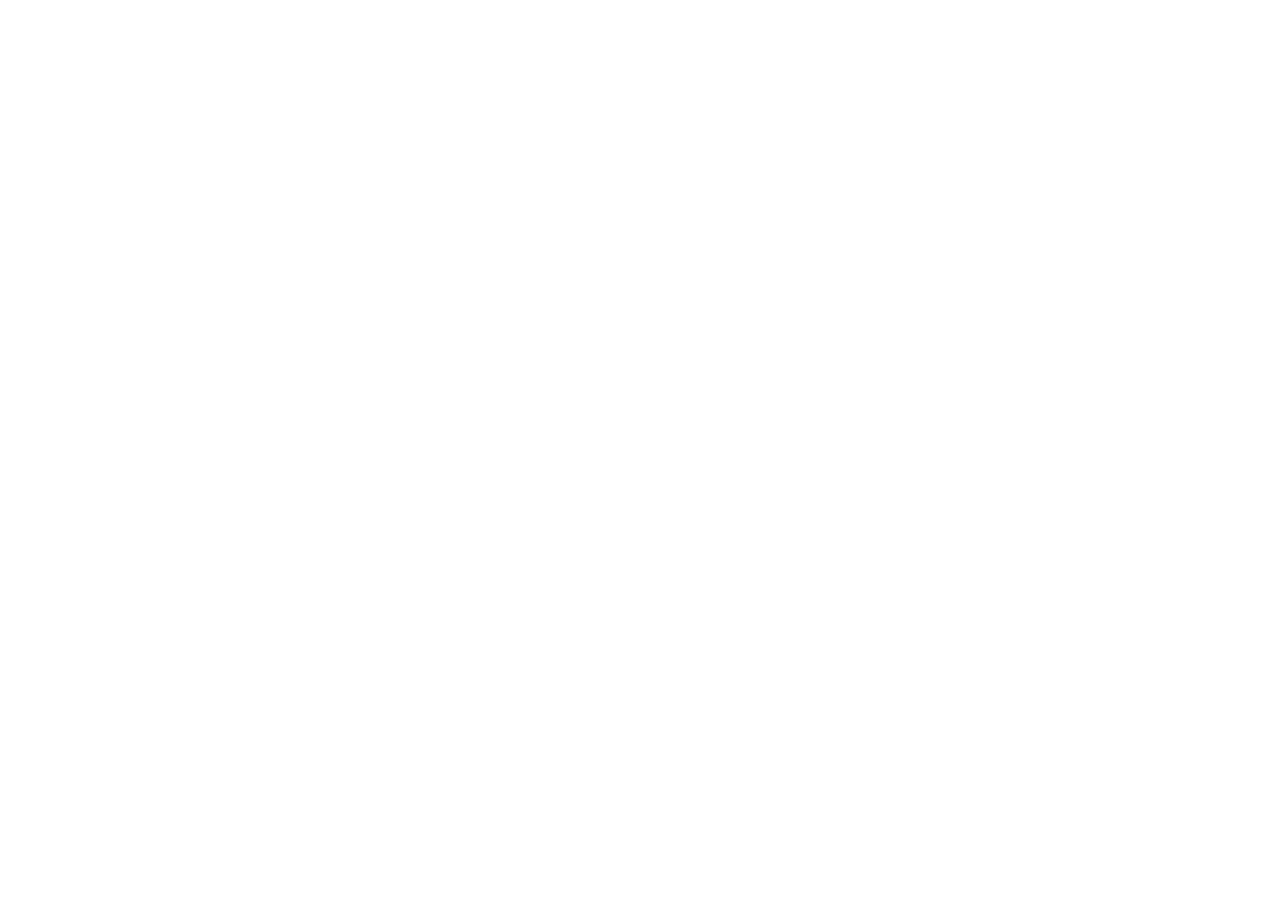
==== Assets/index.html @ 1d45ef32 "Initial commit. Added project files." ====
<!DOCTYPE html>
<html lang="en">
<head>
    <meta charset="UTF-8">
    <meta http-equiv="X-UA-Compatible" content="IE=edge">
    <meta name="viewport" content="width=device-width, initial-scale=1.0">
    <title>Jashawn Rogers|Portfolio</title>
    <link rel="stylesheet" href="/Assets/css/reset.css">
    <link rel="stylesheet" href="/Assets/css/style.css">
</head>
<body>
    
</body>
</html>
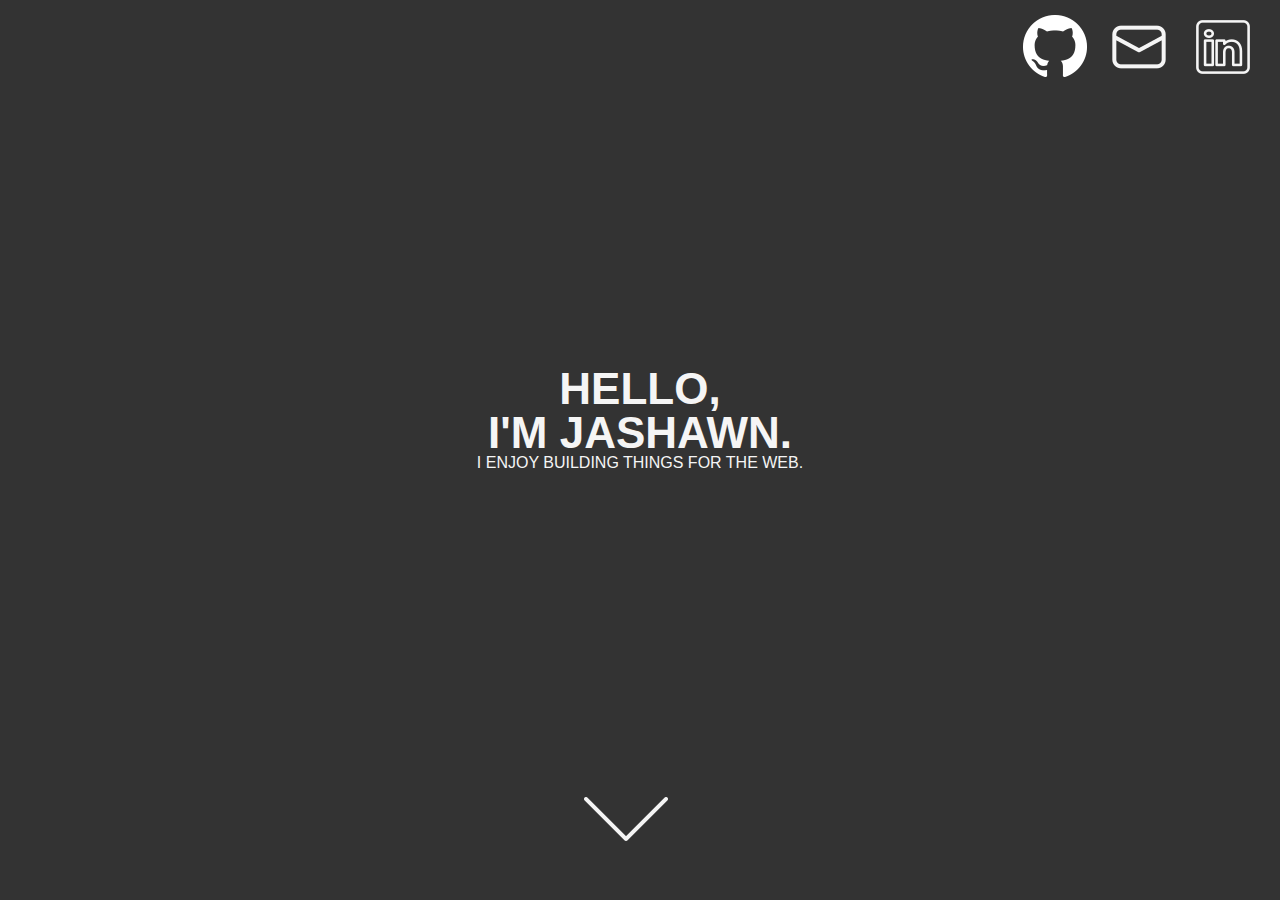
==== commit 34236568: "Created header" ====
--- a/Assets/index.html
+++ b/Assets/index.html
@@ -9,6 +9,29 @@
     <link rel="stylesheet" href="/Assets/css/style.css">
 </head>
 <body>
+    <header class="hero">
+        <nav>
+            <ul class="header-ul">
+                <li><a href="#"><img src="./images/GitHub-Mark/PNG/GitHub-Mark-Light-64px.png" alt="Link to my Github profile."></a></li>
+                <li><a href="#"><img class="email-icon"  src="./images/mail-64.png" alt="E-mail"></a></li>
+                <li><a href="#"><img class="linkedin-icon" src="./images/icons8-linkedin-64.png" alt="Linkedin"></a></li>
+            </ul>
+        </nav>
+        
+        <div class="greeting">
+            <h1 class="hello">HELLO,<h1>
+            <h1 class="name">I'M JASHAWN.</h1>
+            <p class="text">I enjoy building things for the web.</p>
+        </div>
+
+        <div class="continue">
+           <button onclick="window.location.href='#';"  class="continue-btn">
+                <img src="./images/chevron-arrow-100.png" alt="continue">
+           </button>
+        </div>
+    </header>
+
+
     
 </body>
 </html>--- a/Assets/css/style.css
+++ b/Assets/css/style.css
@@ -0,0 +1,69 @@
+header{
+    height: 100vh;
+    background-color: rgb(51, 51, 51);
+    text-transform: uppercase;
+}
+
+.header-ul {
+    display: flex;
+    justify-content: flex-end;
+
+    padding: 15px;
+}
+
+.header-ul > li {
+    margin: 0px 10px;
+}
+
+.greeting{
+    display: flex;
+    flex-direction: column;
+    align-items: center;
+
+    color: whitesmoke;
+
+    padding-top: 30vh;
+}
+ .hello, .name {
+    font-size: 2.75rem;
+ }
+
+
+ .continue {
+    position: absolute;
+    bottom: 3%;
+    left: 45%;
+
+    animation: bounce 1.5s infinite ease-in-out;
+ }
+
+ .continue-btn {
+    background-color: transparent;
+    border: none;
+ }
+
+ .continue-btn:hover {
+    cursor: pointer;
+ }
+ 
+
+ @keyframes bounce {
+    0%,
+
+    50% {
+        -webkit-transform: translateY(8px);
+        transform: translateY(8px);
+    }
+
+    100% {
+        -webkit-transform: translateY(0);
+        transform: translateY(0);
+    }
+ }
+
+
+
+
+
+
+
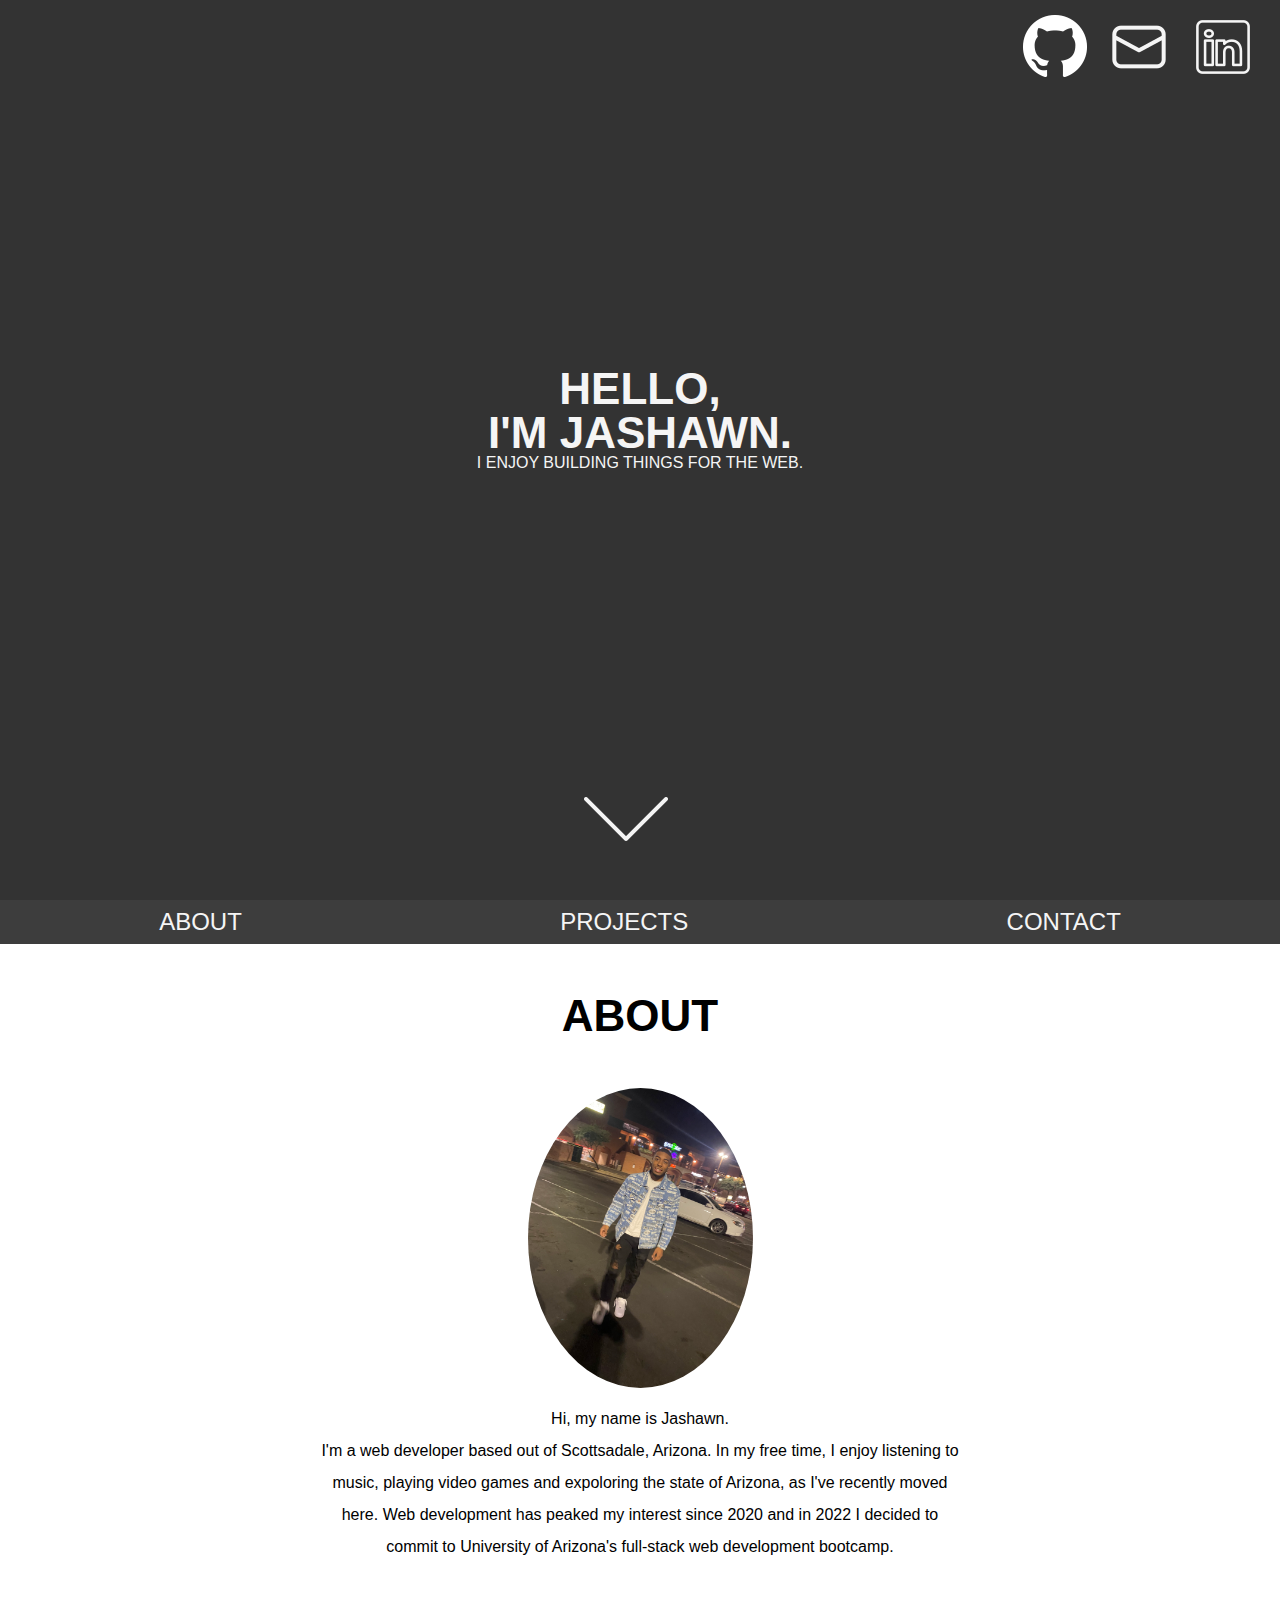
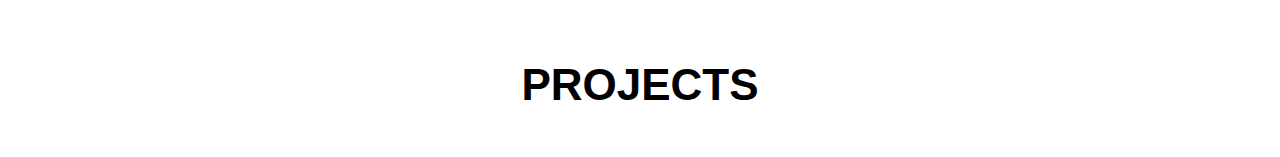
==== commit 1acd48e8: "Created about me section" ====
--- a/Assets/index.html
+++ b/Assets/index.html
@@ -19,8 +19,8 @@
         </nav>
         
         <div class="greeting">
-            <h1 class="hello">HELLO,<h1>
-            <h1 class="name">I'M JASHAWN.</h1>
+            <h1 class="title">HELLO,<h1>
+            <h1 class="title">I'M JASHAWN.</h1>
             <p class="text">I enjoy building things for the web.</p>
         </div>
 
@@ -32,6 +32,38 @@
     </header>
 
 
+    <section class="about-section">
+        <nav class="page-nav">
+            <ul class="page-ul">
+                <li class="page-li"><a class="page-ul-text"  href="#">About</a></li>
+                <li class="page-li"><a class="page-ul-text"  href="#">Projects</a></li>
+                <li class="page-li"><a class="page-ul-text"  href="#">Contact</a></li>
+            </ul>
+        </nav>
+
+        <article class="about-me">
+            <h2 class="title section-title">ABOUT</h2>
+
+            <div class="pic">
+                <img class="pic-of-me"  src="./images/me.jpeg" alt="Jashawn rogers">
+            </div>
+            
+            <div class="about-me-text">
+                <p>Hi, my name is Jashawn. <br> I'm a web developer based out of Scottsadale, Arizona. In my free time, I enjoy listening to music, playing video games and expoloring the state of Arizona, as I've recently moved here. Web development has peaked my interest since 2020 and in 2022 I decided to commit to University of Arizona's full-stack web development bootcamp.  </p>
+            </div>
+        </article>
+    </section>
+
+    <section>
+        <h2 class="title section-title">PROJECTS</h2>
+
+        <div class="projects">
+            <article class="card">
+                
+            </article>
+        </div>
+    </section>
+
     
 </body>
 </html>--- a/Assets/css/style.css
+++ b/Assets/css/style.css
@@ -24,7 +24,7 @@
 
     padding-top: 30vh;
 }
- .hello, .name {
+ .title {
     font-size: 2.75rem;
  }
 
@@ -62,8 +62,52 @@
  }
 
 
+/* SITE NAV */
+.page-ul {
+    display: flex;
+    justify-content: space-around;
+
+    background-color: #3d3d3d;
+}
+
+.page-li {
+    padding: 10px;
+}
+.page-ul-text {
+    text-decoration: none;
+    font-size: 1.5rem;
+    text-transform: uppercase;
+    color: whitesmoke;
+}
 
 
+.pic-of-me {
+    height: auto;
+    width: auto;
+    max-width: 300px;
+    max-height: 300px;
+    border-radius: 50%;
+}
 
+.pic {
+    display: flex;
+    justify-content: center;
+}
 
+.section-title {
+    display: flex;
+    justify-content: center;
+    padding: 50px 0;
+}
 
+.about-me-text {
+    
+    margin: 0 25%;
+    padding-top: 15px;
+    padding-bottom: 50px;
+    line-height: 2;
+    text-align: center;
+
+    display: flex;
+    justify-content: center;
+}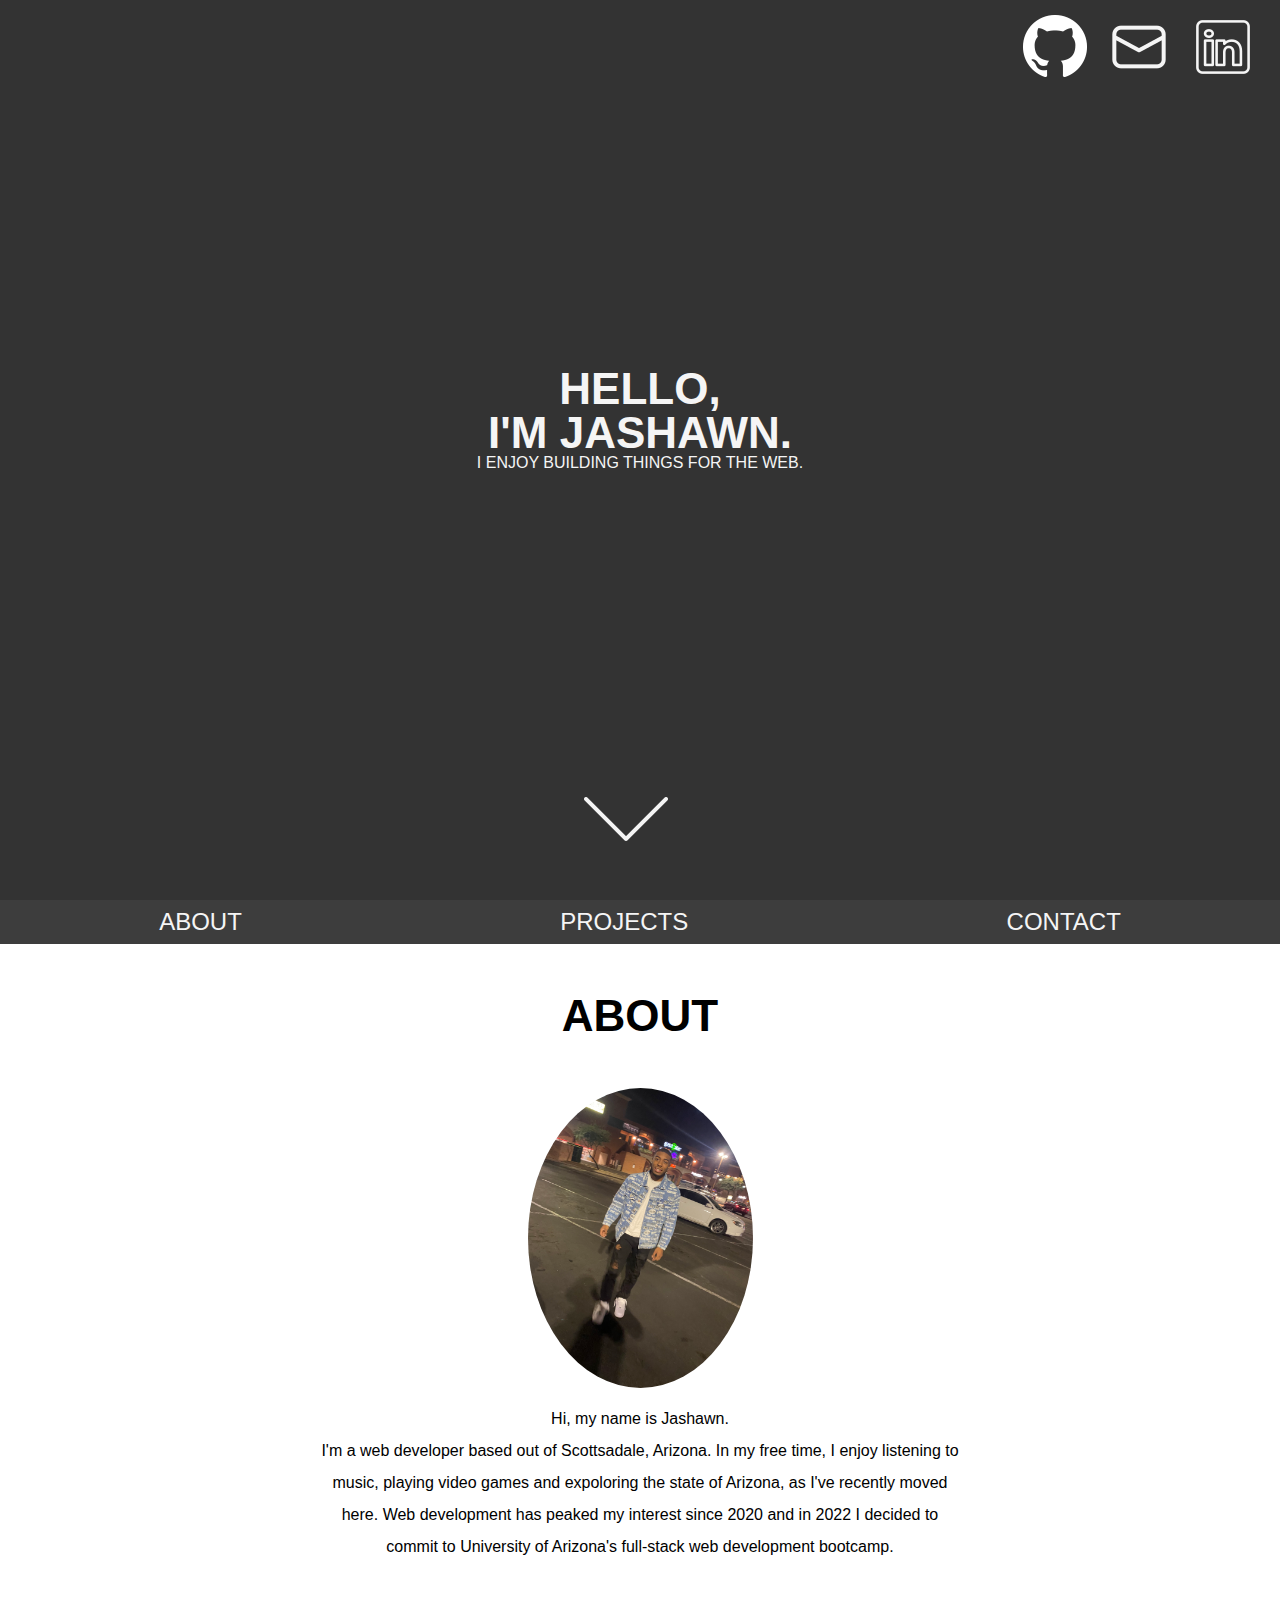
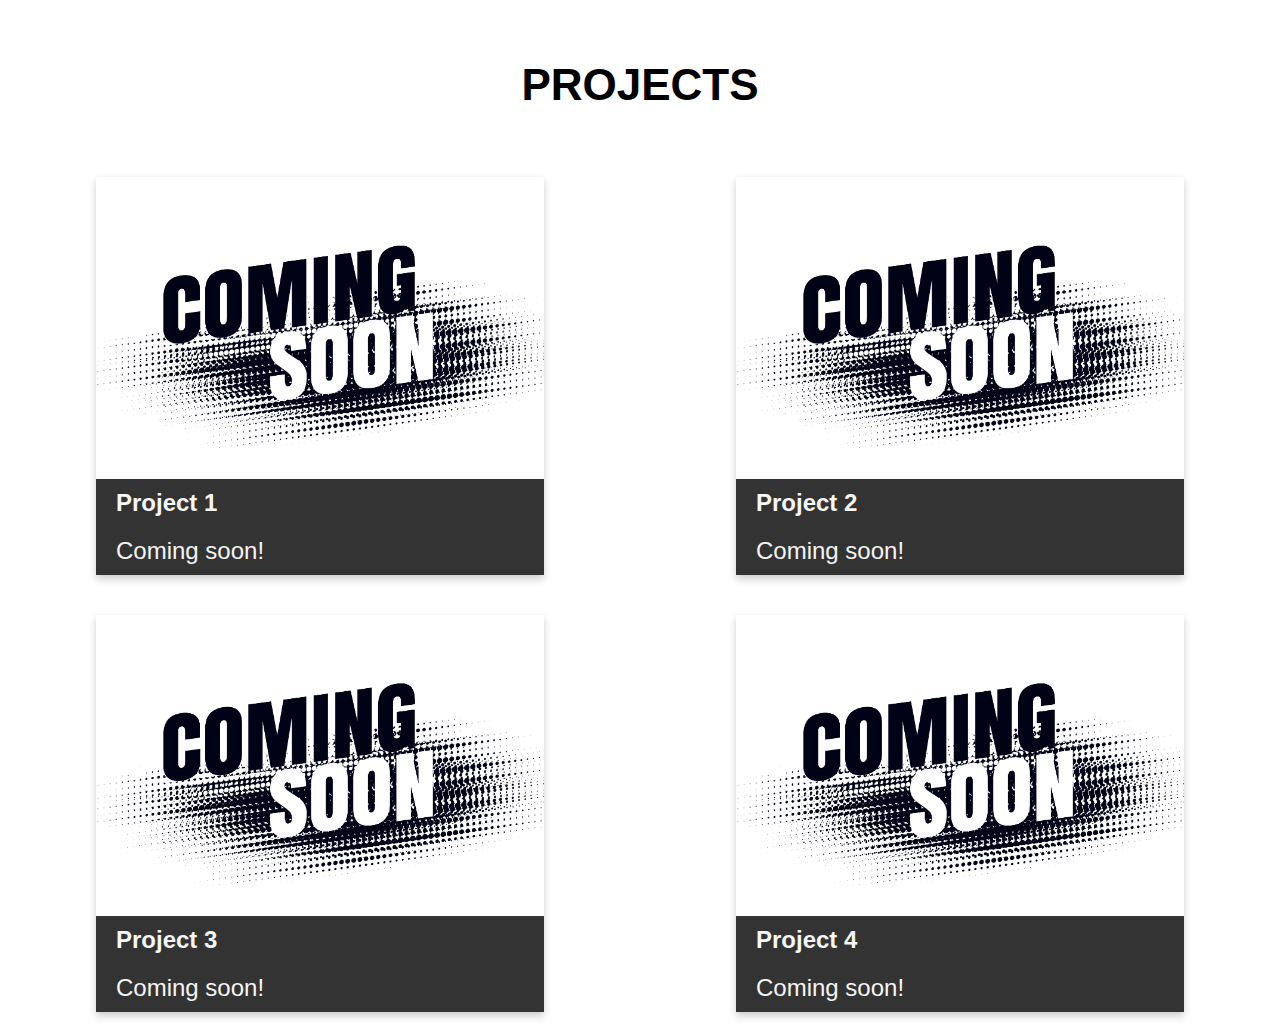
==== commit 21a70772: "Created projects section" ====
--- a/Assets/index.html
+++ b/Assets/index.html
@@ -44,7 +44,7 @@
         <article class="about-me">
             <h2 class="title section-title">ABOUT</h2>
 
-            <div class="pic">
+            <div class="pic-of-me-container">
                 <img class="pic-of-me"  src="./images/me.jpeg" alt="Jashawn rogers">
             </div>
             
@@ -54,16 +54,43 @@
         </article>
     </section>
 
-    <section>
-        <h2 class="title section-title">PROJECTS</h2>
+    <section class="project-section">
+        <h2 class="title section-title">PROJECTS</h2>   
 
         <div class="projects">
             <article class="card">
-                
+                <img class="coming-soon"  src="./images/coming-soon.jpg" alt="Project coming soon">
+                <div class="card-text">
+                    <h3>Project 1</h3>
+                    <p>Coming soon!</p>
+                </div>
+            </article>
+
+            <article class="card">
+                <img class="coming-soon"  src="./images/coming-soon.jpg" alt="Project coming soon">
+                <div class="card-text">
+                    <h3>Project 2</h3>
+                    <p>Coming soon!</p>
+                </div>
+            </article>
+
+            <article class="card">
+                <img class="coming-soon"  src="./images/coming-soon.jpg" alt="Project coming soon">
+                <div class="card-text">
+                    <h3>Project 3</h3>
+                    <p>Coming soon!</p>
+                </div>
+            </article>
+
+            <article class="card">
+                <img class="coming-soon"  src="./images/coming-soon.jpg" alt="Project coming soon">
+                <div class="card-text">
+                    <h3>Project 4</h3>
+                    <p>Coming soon!</p>
+                </div>
             </article>
         </div>
+
     </section>
-
-    
 </body>
 </html>--- a/Assets/css/style.css
+++ b/Assets/css/style.css
@@ -89,7 +89,7 @@
     border-radius: 50%;
 }
 
-.pic {
+.pic-of-me-container {
     display: flex;
     justify-content: center;
 }
@@ -110,4 +110,35 @@
 
     display: flex;
     justify-content: center;
-}+}
+
+/* PROJECTS */
+.projects {
+    display: flex;
+    flex-wrap: wrap;
+    justify-content: space-around;
+}
+
+
+.card {
+    width: 35%;
+    box-shadow: 0 4px 8px 0 rgba(0,0,0,0.2);
+    margin: 20px;
+}
+
+.coming-soon {
+    width: 100%;
+}
+
+.card-text {
+    line-height: 2;
+    font-size: 1.5rem;
+    padding-left: 20px;
+
+    background-color: rgb(51, 51, 51);
+    color: whitesmoke;
+} 
+
+.card:hover {
+    box-shadow: 0 8px 16px 0 rgba(0,0,0,0.2);
+  }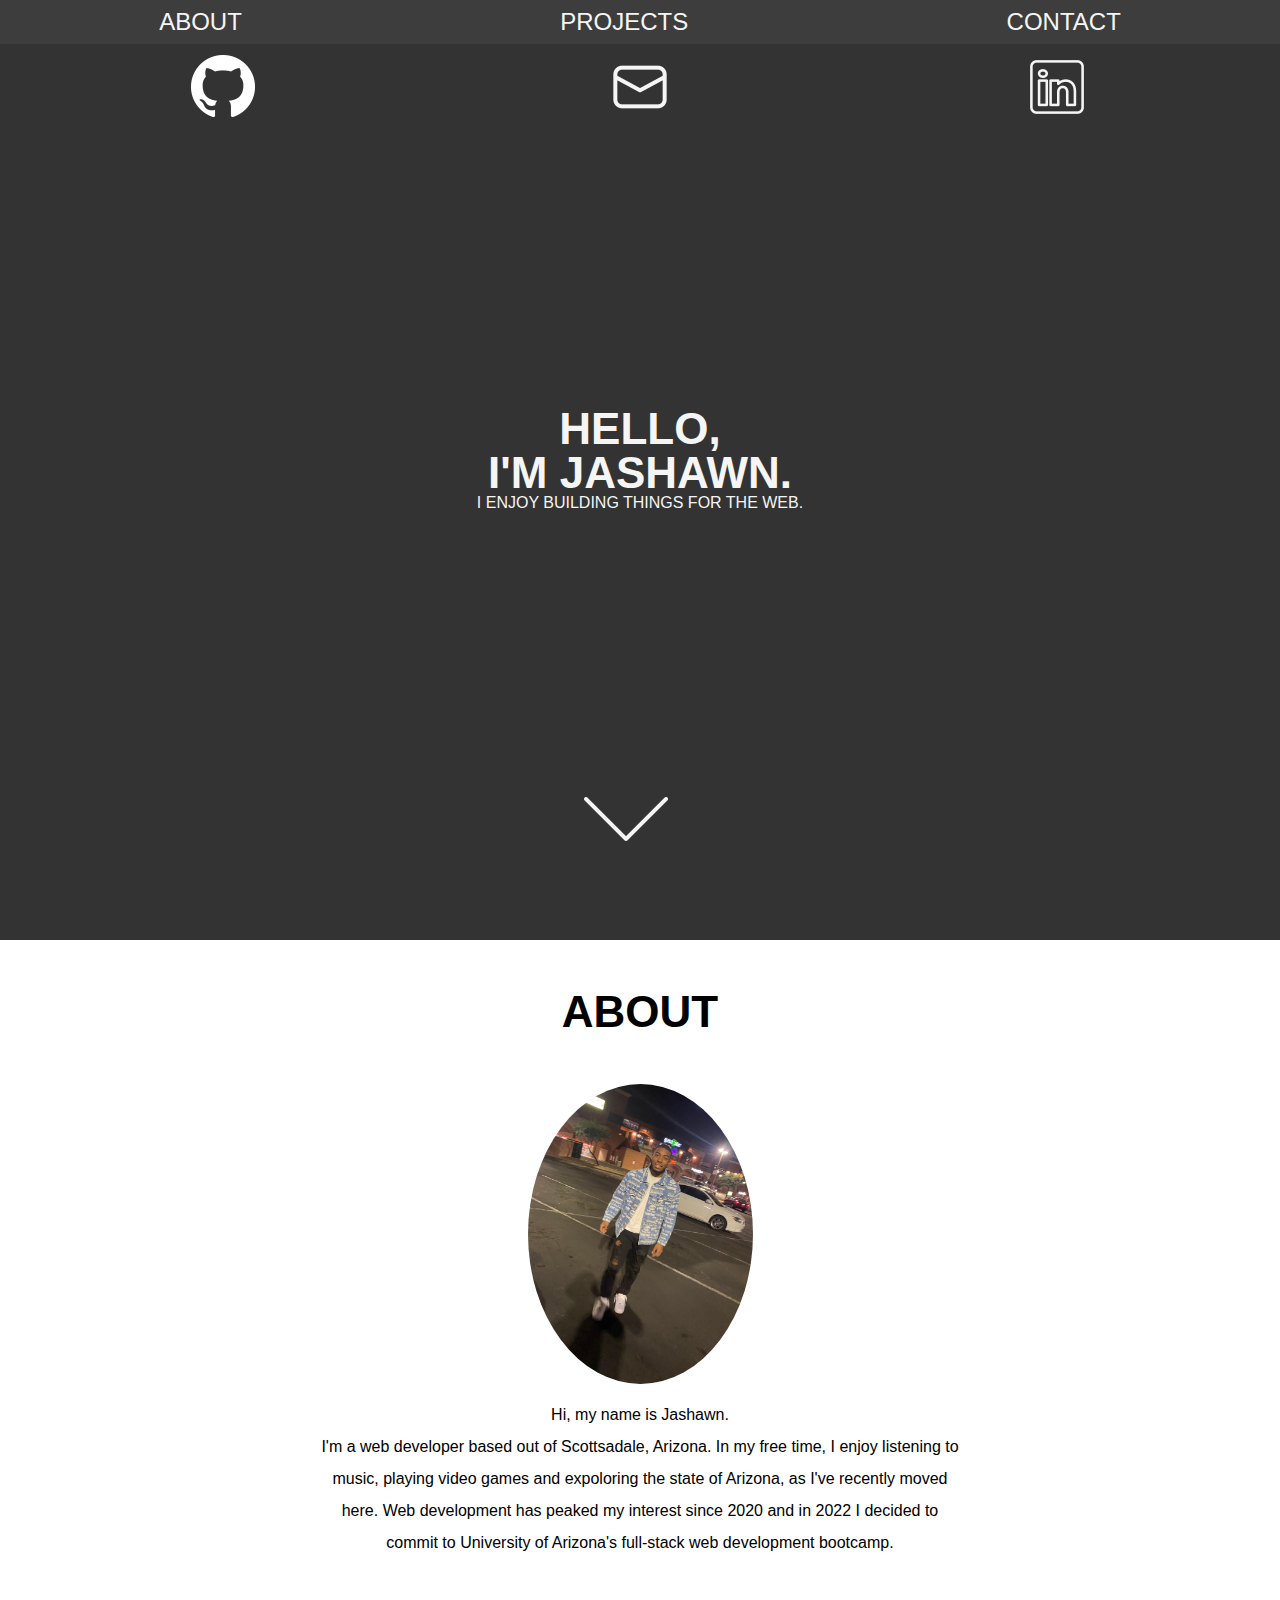
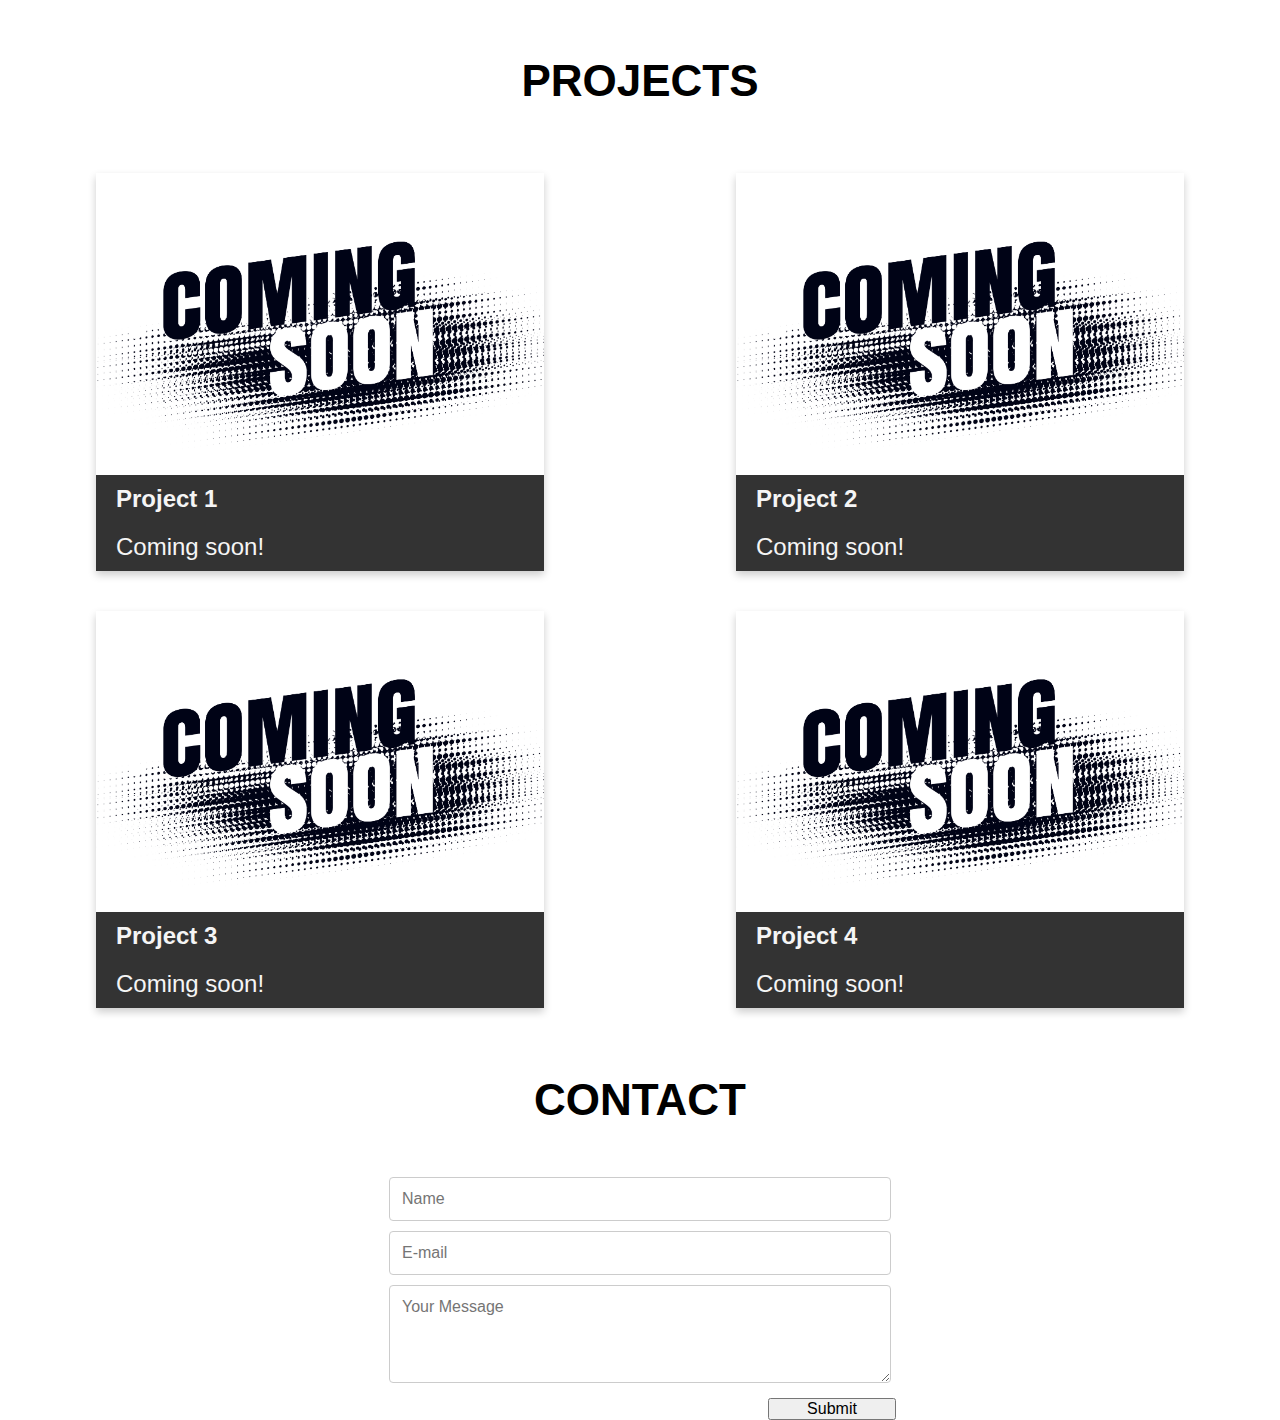
==== commit 6dc641a6: "Created contact form and fixed nav" ====
--- a/Assets/index.html
+++ b/Assets/index.html
@@ -12,9 +12,9 @@
     <header class="hero">
         <nav>
             <ul class="header-ul">
-                <li><a href="#"><img src="./images/GitHub-Mark/PNG/GitHub-Mark-Light-64px.png" alt="Link to my Github profile."></a></li>
-                <li><a href="#"><img class="email-icon"  src="./images/mail-64.png" alt="E-mail"></a></li>
-                <li><a href="#"><img class="linkedin-icon" src="./images/icons8-linkedin-64.png" alt="Linkedin"></a></li>
+                <li class="grow"><a href="https://github.com/JashawnRogers/"><img src="./images/GitHub-Mark/PNG/GitHub-Mark-Light-64px.png" alt="Link to my Github profile."></a></li>
+                <li class="grow"><a href="mailto: rogersjashawn20@gmail.com"><img class="email-icon"  src="./images/mail-64.png" alt="E-mail"></a></li>
+                <li class="grow"><a href="https://www.linkedin.com/in/jashawn-rogers-522771208/"><img class="linkedin-icon" src="./images/icons8-linkedin-64.png" alt="Linkedin"></a></li>
             </ul>
         </nav>
         
@@ -25,19 +25,19 @@
         </div>
 
         <div class="continue">
-           <button onclick="window.location.href='#';"  class="continue-btn">
+           <button onclick="window.location.href='#about';"  class="continue-btn">
                 <img src="./images/chevron-arrow-100.png" alt="continue">
            </button>
         </div>
     </header>
 
 
-    <section class="about-section">
+    <section class="about-section" id="about">
         <nav class="page-nav">
             <ul class="page-ul">
-                <li class="page-li"><a class="page-ul-text"  href="#">About</a></li>
-                <li class="page-li"><a class="page-ul-text"  href="#">Projects</a></li>
-                <li class="page-li"><a class="page-ul-text"  href="#">Contact</a></li>
+                <li class="page-li"><a class="page-ul-text"  href="#about">About</a></li>
+                <li class="page-li"><a class="page-ul-text"  href="#project-section">Projects</a></li>
+                <li class="page-li"><a class="page-ul-text"  href="#contact-section">Contact</a></li>
             </ul>
         </nav>
 
@@ -54,7 +54,7 @@
         </article>
     </section>
 
-    <section class="project-section">
+    <section id="project-section">
         <h2 class="title section-title">PROJECTS</h2>   
 
         <div class="projects">
@@ -90,7 +90,19 @@
                 </div>
             </article>
         </div>
+    </section>
 
+    <section id="contact-section">
+        <h2 class="title section-title">CONTACT</h2>
+
+        <div class="form-container">
+            <form>
+                <input type="text" id="name" placeholder="Name">
+                <input type="email" id="email" placeholder="E-mail">
+                <textarea id="message" placeholder="Your Message" rows="4" cols="50"></textarea>
+                <input type="submit" value="Submit" id="submit">
+            </form>
+        </div>
     </section>
 </body>
 </html>--- a/Assets/css/style.css
+++ b/Assets/css/style.css
@@ -4,15 +4,22 @@
     text-transform: uppercase;
 }
 
+
+
 .header-ul {
     display: flex;
-    justify-content: flex-end;
-
+    justify-content: space-around;
     padding: 15px;
+    margin-top: 40px;
 }
 
-.header-ul > li {
+.grow {
     margin: 0px 10px;
+    transition: all .2s ease-in-out;
+}
+
+.grow:hover {
+    transform: scale(1.1);
 }
 
 .greeting{
@@ -63,6 +70,12 @@
 
 
 /* SITE NAV */
+.page-nav {
+    position: fixed;
+    top: 0;
+    width: 100%;
+    z-index: 100;
+}
 .page-ul {
     display: flex;
     justify-content: space-around;
@@ -124,6 +137,7 @@
     width: 35%;
     box-shadow: 0 4px 8px 0 rgba(0,0,0,0.2);
     margin: 20px;
+    transition: all .2s ease-in-out;
 }
 
 .coming-soon {
@@ -139,6 +153,34 @@
     color: whitesmoke;
 } 
 
+
 .card:hover {
     box-shadow: 0 8px 16px 0 rgba(0,0,0,0.2);
+    cursor: pointer;
+    transform: scale(1.1);
+  }
+
+  /* CONTACT */
+  .form-container {
+    display: flex;
+    justify-content: center;
+  }
+  form {
+    width: 40%;
+    display: flex;
+    flex-direction: column;
+    /* margin-top: 10px; */
+  }
+
+  input[type=submit] {
+    width: 25%;
+    align-self: flex-end;
+    margin-top: 10px;
+  }
+
+  input[type=text], input[type=email], textarea {
+    padding: 12px;
+    border: 1px solid #ccc;
+    border-radius: 4px;
+    margin: 5px;
   }